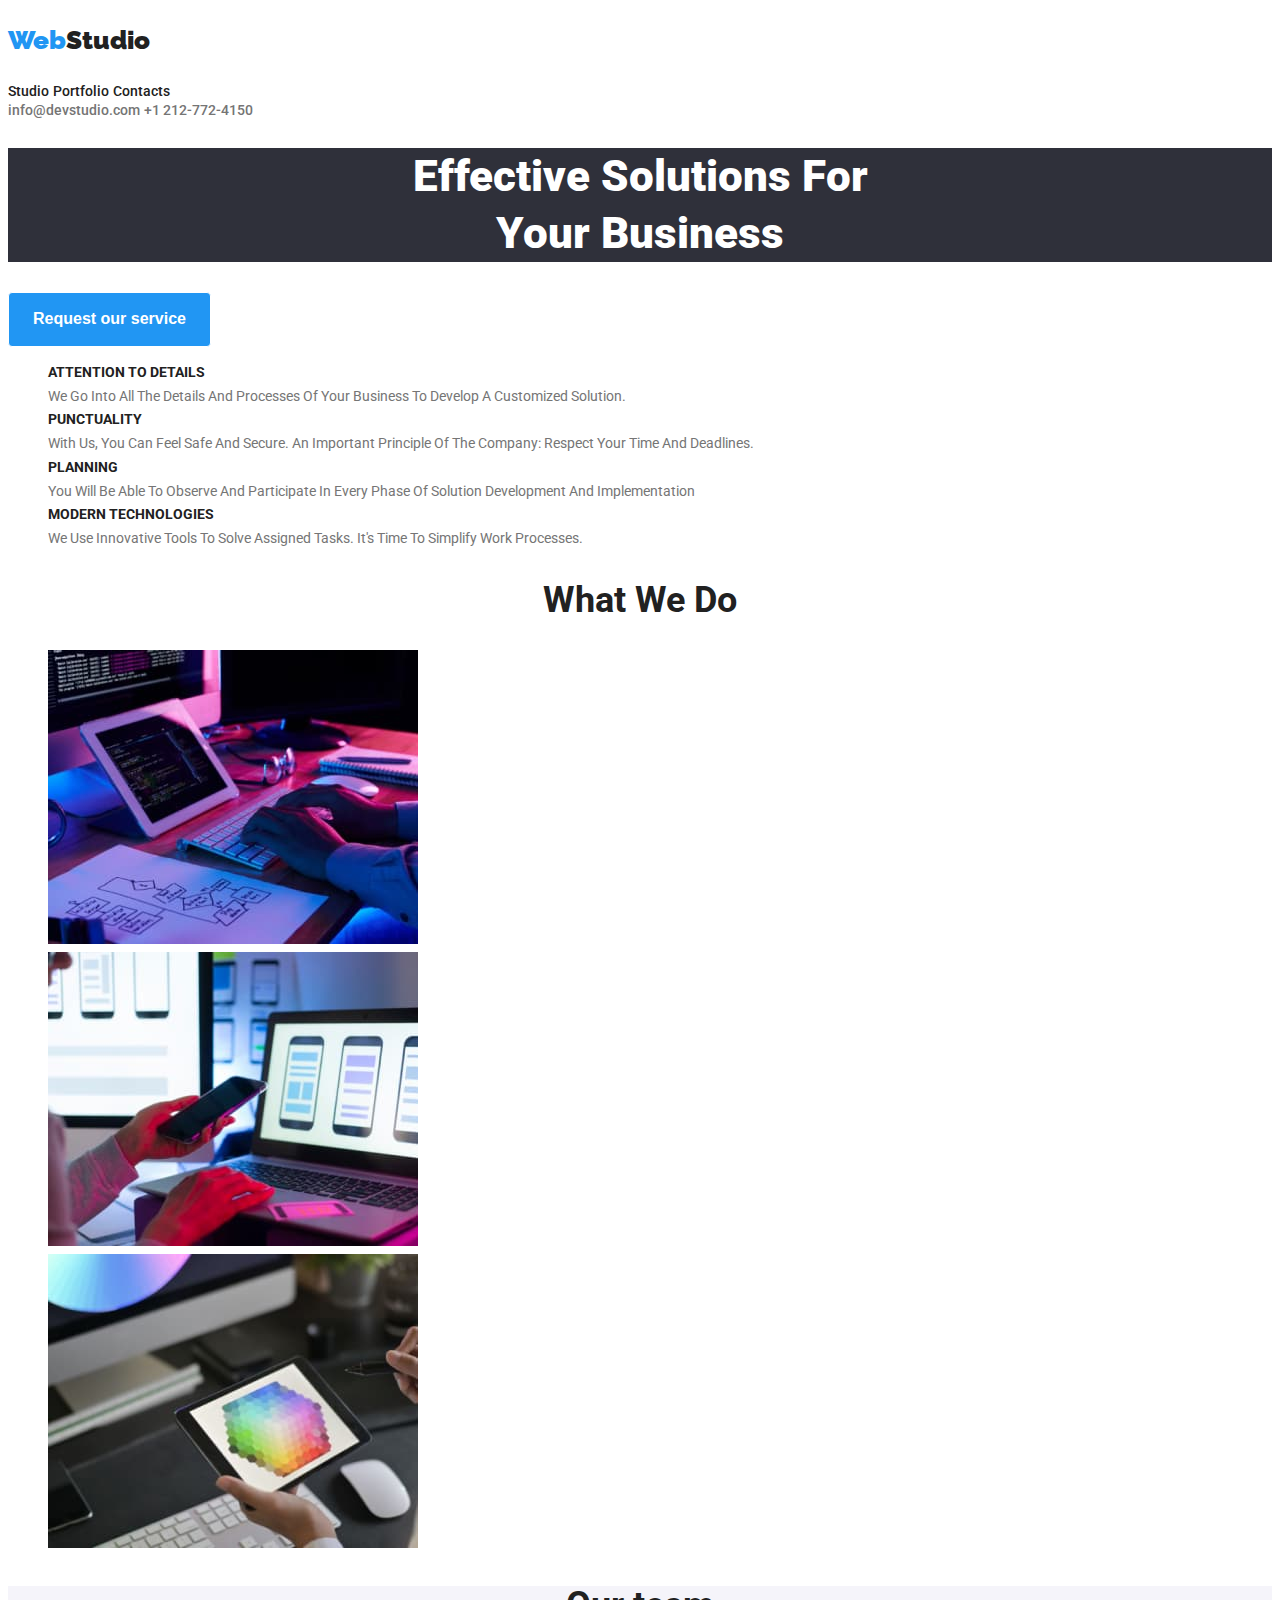
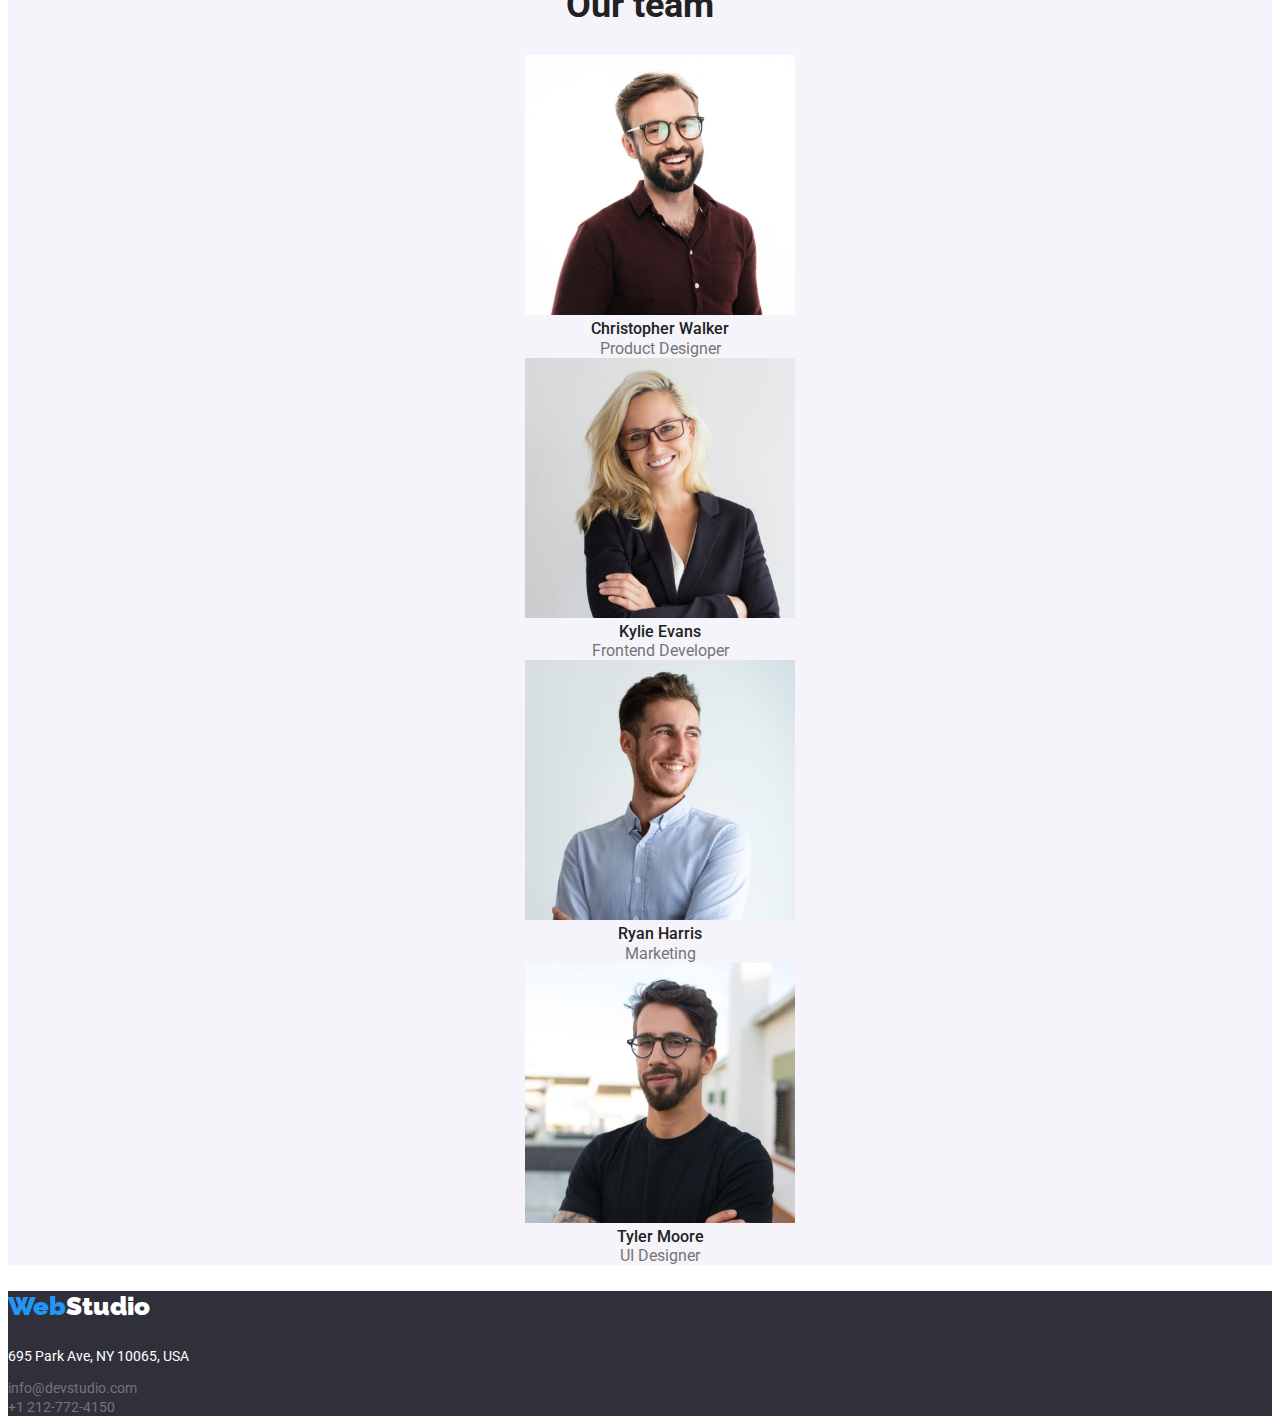
==== index.html @ b8fe7f37 "Initial commit" ====
<!DOCTYPE html>
<html lang="en">

<head>
      <meta charset="UTF-8">
      <meta name="viewport" content="width=device-width, initial-scale=1.0">
      <title>Web Studio Homework Project</title>
      <link rel="preconnect" href="https://fonts.gstatic.com" crossorigin>
      <link href="https://fonts.googleapis.com/css2?family=Raleway:ital,wght@0,100..900;1,100..900&family=Roboto:ital,wght@0,100;0,300;0,400;0,500;0,700;0,900;1,100;1,300;1,400;1,500;1,700;1,900&display=swap"
            rel="stylesheet">
      <link rel="stylesheet" href="./css/styles.css">
</head>

<body>
      <!--Header section-->
      <header>
            <p class="header__logo"><a href="#"><b><span>Web</span>Studio</b></a>
            </p>
            <nav class="header__navigation">
                  <a href="index.html">Studio</a>
                  <a href="portfolio.html">Portfolio</a>
                  <a href="#">Contacts</a>
            </nav>
            <div class="header__info">
                  <a href="emailto:info@devstudio.com">info@devstudio.com</a>
                  <a href="tel:+12127724150">+1 212-772-4150</a>
            </div>
            <h1 class="header__title">Effective solutions for <br>
                  your business</h1>
            <button class="header__request" type="button">Request our service</button>
      </header>

      <!--Main section-->
      <main>
            <!--What we do section-->
            <section class="main-wwd">
                  <ul>
                        <li><strong>ATTENTION TO DETAILS</strong><br>
                              We go into all the details and processes of your business to develop a customized
                              solution.
                        </li>

                        <li><strong>PUNCTUALITY</strong><br>
                              With us, you can feel safe and secure. An important principle of the company: respect your
                              time and deadlines.
                        </li>
                        <li><strong>PLANNING</strong><br>
                              You will be able to observe and participate in every phase of solution development and
                              implementation
                        </li>
                        <li><strong>MODERN TECHNOLOGIES</strong><br>
                              We use innovative tools to solve assigned tasks. It's time to simplify work processes.
                        </li>
                  </ul>
                  <h2 class="main-wwd__title">What we do</h2>
                  <ul>
                        <li><img src="./images/img-1.jpg" alt="typing on keyboard" width="370"></li>
                        <li><img src="./images/img-2.jpg" alt="planning phone layout" width="370"></li>
                        <li><img src="./images/img-3.jpg" alt="colour plalette" width="370"></li>
                  </ul>
            </section>

            <!--Our team section-->
            <section class="main-team">
                  <h2 class="main-team__title">Our team</h2>

                  <ul class="main-team__list">
                        <li>
                              <img src="./images/img-Christopher-Walker.jpg" alt="Christopher Walker image"
                                    width="270"><br>
                              <b>Christopher Walker</b><br>
                              Product Designer
                        </li>
                        <li>
                              <img src="./images/img-Kylie-Evans.jpg" alt="Kylie Evans image" width="270"><br>
                              <b>Kylie Evans</b><br>
                              Frontend Developer
                        </li>
                        <li>
                              <img src="./images/img-Ryan-Harris.jpg" alt="Ryan Harris image" width="270"><br>
                              <b>Ryan Harris</b><br>
                              Marketing
                        </li>
                        <li>
                              <img src="./images/img-Tyler-Moore.jpg" alt="Tyler Moore image" width="270"><br>
                              <b>Tyler Moore</b><br>
                              UI Designer
                        </li>
                  </ul>
            </section>
      </main>

      <!--Footer section-->
      <footer class="footer">
            <p class="footer__logo"><a href="#"><b><span>Web</span>Studio</b></a>
            </p>
            <address class="footer__contact">
                  <p class="footer__contact-address">695 Park Ave, NY 10065, USA</p>
            </address>
            <div class="footer__contact-details">
                  <a href="emailto:info@devstudio.com">info@devstudio.com</a><br>
                  <a href="tel:+12127724150">+1 212-772-4150</a>
            </div>

      </footer>
</body>

</html>
---- css/styles.css ----
:root {
  --blue: #2196f3;
  --white: #ffffff;
  --black: #212121;
  --gray: #2f303a;
  --light-gray: #757575;
  --primary-font: 'Roboto', sans-serif;
  --logo-font: 'Raleway', sans-serif;
}

/* Body section*/

body {
  font-family: 'Roboto', sans-serif;
  color: black;
}

/* Header section style */

.header__logo {
  font-family: var(--logo-font);
  font-weight: 700;
  font-size: 26px;
  line-height: 1.1;
  color: var(--black);
  text-decoration: none;
}

.header__logo a {
  text-decoration: none;
}

.header__logo span {
  color: var(--blue);
}

.header__logo b {
  color: var(--black);
}

.header__navigation a {
  font-size: 14px;
  font-weight: 500;
  line-height: 1.1;
  text-decoration: none;
  color: var(--black);
}

.header__navigation a:hover {
  font-size: 14px;
  font-weight: 500;
  line-height: 1.1;
  text-decoration: none;
  color: var(--blue);
}

.header__info a {
  font-size: 14px;
  font-weight: 500;
  line-height: 1.1;
  text-decoration: none;
  color: var(--light-gray);
}

.header__info a:hover {
  font-size: 15px;
  font-weight: 500;
  line-height: 0.9;
  text-decoration: none;
  color: var(--blue);
}

.header__title {
  font-size: 44px;
  font-weight: 900;
  line-height: 1.3;
  text-align: center;
  text-transform: capitalize;
  color: var(--white);
  background-color: var(--gray);
}

.header__request {
  font-size: 16px;
  font-weight: 700;
  line-height: 1.8;
  text-align: center;
  color: var(--white);
  background-color: var(--blue);
  text-decoration: none;
  border-radius: 4px;
  cursor: pointer;
  padding: 12px 24px;
  border: 1px solid;
}

/* What we do (wwd) section style*/

.main-wwd ul {
  list-style: none;
}

.main-wwd strong {
  text-transform: capitalize;
  font-size: 14px;
  font-weight: 700;
  line-height: 1.1;
  color: var(--black);
}

.main-wwd {
  text-transform: capitalize;
  font-size: 14px;
  font-weight: 400;
  line-height: 1.7;
  color: var(--light-gray);
}

.main-wwd__title {
  font-size: 36px;
  font-weight: 700;
  line-height: 1.1;
  color: var(--black);
  text-align: center;
}

/* Our team section style */

.main-team {
  background-color: #f5f4fa;
}

.main-team__title {
  font-size: 36px;
  font-weight: 700;
  line-height: 1.1;
  color: var(--black);
  text-align: center;
}

.main-team__list {
  font-size: 16px;
  font-weight: 400;
  line-height: 1.2;
  color: var(--light-gray);
  text-align: center;
  list-style: none;
}

.main-team__list b {
  font-size: 16px;
  font-weight: 500;
  line-height: 1.2;
  color: var(--black);
  text-align: center;
}

/* Footer section style*/

.footer {
  background-color: var(--gray);
}

.footer__logo {
  color: var(--white);
  font-family: var(--logo-font);
  font-weight: 700;
  font-size: 26px;
  line-height: 1.2;
  text-decoration: none;
}

.footer__logo a {
  text-decoration: none;
}

.footer__logo span {
  color: var(--blue);
}

.footer__logo b {
  color: var(--white);
}

.footer__contact {
  color: var(--white);
  font-style: normal;
}

.footer__contact-address {
  font-size: 14px;
  font-weight: 400;
  line-height: 1.1;
}

.footer__contact-address {
  font-size: 14px;
  font-weight: 400;
  line-height: 1.1;
}

.footer__contact-details a {
  font-size: 14px;
  font-weight: 400;
  line-height: 1.1;
  text-decoration: none;
  color: var(--light-gray);
}

.footer__contact-details a:hover {
  font-size: 14px;
  font-weight: 400;
  line-height: 1.1;
  text-decoration: none;
  color: var(--blue);
}

/* Filters section style */

.filters-section {
  text-align: center;
}

.filters-section button {
  font-size: 16px;
  font-weight: 500;
  line-height: 1.6;
  text-align: center;
  background-color: #f5f4fa;
  border-radius: 4px;
  cursor: pointer;
  border: none;
}

.filters-section button:hover {
  background-color: var(--blue);
  color: var(--white);
}

.filters-section button:focus {
  background-color: var(--blue);
  color: var(--white);
}

/* Portfolio section style */

.portfolio-section ul {
  list-style: none;
  text-decoration: none;
}

.portfolio-section li {
  font-size: 16px;
  font-weight: 400;
  line-height: 1.8;
  text-align: left;
  color: var(--light-gray);
  text-decoration: none;
}

.portfolio-section b {
  font-size: 18px;
  font-weight: 700;
  line-height: 2;
  text-align: left;
  color: var(--black);
  text-decoration: none;
}
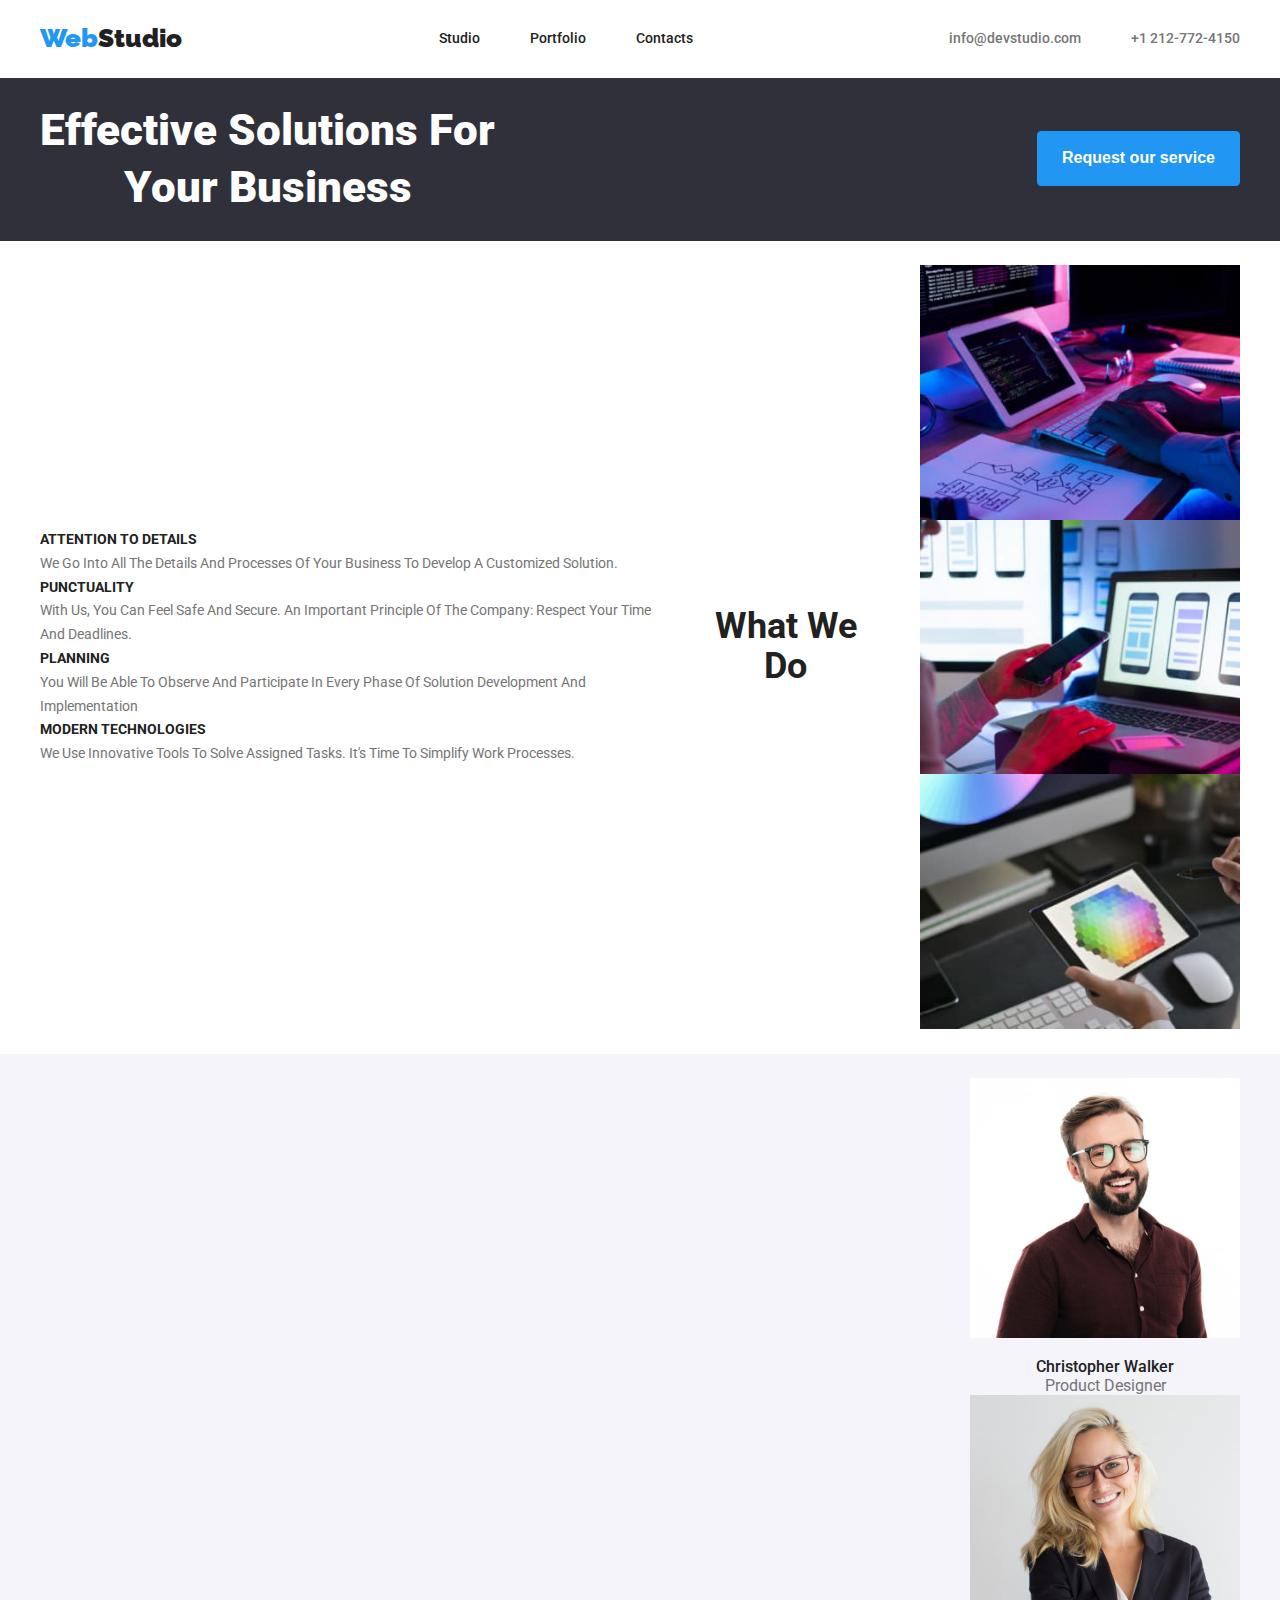
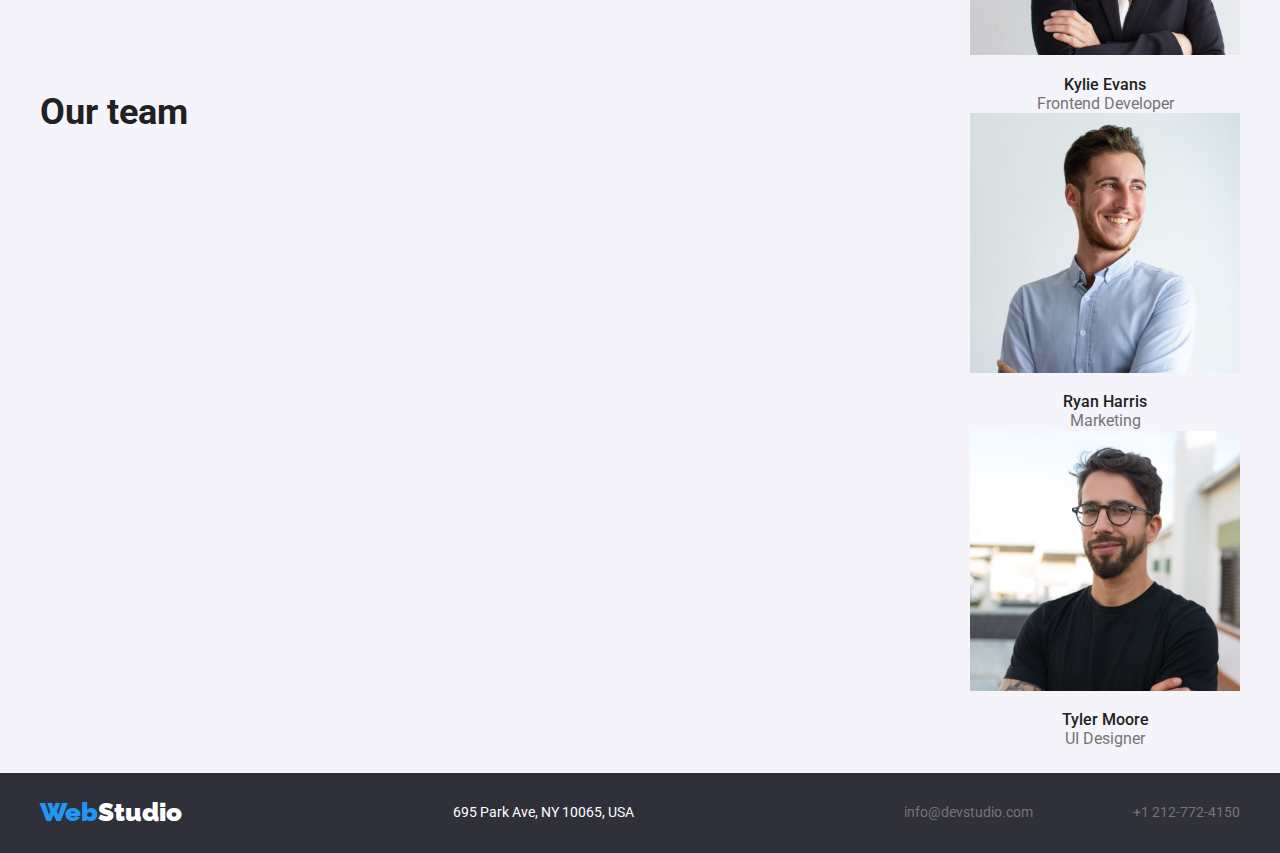
==== commit 33758008: "homework v1" ====
--- a/index.html
+++ b/index.html
@@ -5,6 +5,8 @@
       <meta charset="UTF-8">
       <meta name="viewport" content="width=device-width, initial-scale=1.0">
       <title>Web Studio Homework Project</title>
+
+      <link rel="stylesheet" href="node_modules/modern-normalize/modern-normalize.css" />
       <link rel="preconnect" href="https://fonts.gstatic.com" crossorigin>
       <link href="https://fonts.googleapis.com/css2?family=Raleway:ital,wght@0,100..900;1,100..900&family=Roboto:ital,wght@0,100;0,300;0,400;0,500;0,700;0,900;1,100;1,300;1,400;1,500;1,700;1,900&display=swap"
             rel="stylesheet">
@@ -13,96 +15,126 @@
 
 <body>
       <!--Header section-->
-      <header>
-            <p class="header__logo"><a href="#"><b><span>Web</span>Studio</b></a>
-            </p>
-            <nav class="header__navigation">
-                  <a href="index.html">Studio</a>
-                  <a href="portfolio.html">Portfolio</a>
-                  <a href="#">Contacts</a>
-            </nav>
-            <div class="header__info">
-                  <a href="emailto:info@devstudio.com">info@devstudio.com</a>
-                  <a href="tel:+12127724150">+1 212-772-4150</a>
-            </div>
-            <h1 class="header__title">Effective solutions for <br>
-                  your business</h1>
-            <button class="header__request" type="button">Request our service</button>
-      </header>
+      <header class="header">
+            <div class="container">
+                  <p class="header__logo"><a href="#"><b><span>Web</span>Studio</b></a>
+                  </p>
+                  <nav class="header__navigation">
+                        <div>
+                              <a href="index.html">Studio</a>
+                              <a href="portfolio.html">Portfolio</a>
+                              <a href="#">Contacts</a>
+                        </div>
+                  </nav>
+                  <div class="header__info">
+                        <a href="emailto:info@devstudio.com">info@devstudio.com</a>
+                        <a href="tel:+12127724150">+1 212-772-4150</a>
+                  </div>
 
-      <!--Main section-->
-      <main>
-            <!--What we do section-->
-            <section class="main-wwd">
-                  <ul>
-                        <li><strong>ATTENTION TO DETAILS</strong><br>
-                              We go into all the details and processes of your business to develop a customized
-                              solution.
-                        </li>
-
-                        <li><strong>PUNCTUALITY</strong><br>
-                              With us, you can feel safe and secure. An important principle of the company: respect your
-                              time and deadlines.
-                        </li>
-                        <li><strong>PLANNING</strong><br>
-                              You will be able to observe and participate in every phase of solution development and
-                              implementation
-                        </li>
-                        <li><strong>MODERN TECHNOLOGIES</strong><br>
-                              We use innovative tools to solve assigned tasks. It's time to simplify work processes.
-                        </li>
-                  </ul>
-                  <h2 class="main-wwd__title">What we do</h2>
-                  <ul>
-                        <li><img src="./images/img-1.jpg" alt="typing on keyboard" width="370"></li>
-                        <li><img src="./images/img-2.jpg" alt="planning phone layout" width="370"></li>
-                        <li><img src="./images/img-3.jpg" alt="colour plalette" width="370"></li>
-                  </ul>
-            </section>
-
-            <!--Our team section-->
-            <section class="main-team">
-                  <h2 class="main-team__title">Our team</h2>
-
-                  <ul class="main-team__list">
-                        <li>
-                              <img src="./images/img-Christopher-Walker.jpg" alt="Christopher Walker image"
-                                    width="270"><br>
-                              <b>Christopher Walker</b><br>
-                              Product Designer
-                        </li>
-                        <li>
-                              <img src="./images/img-Kylie-Evans.jpg" alt="Kylie Evans image" width="270"><br>
-                              <b>Kylie Evans</b><br>
-                              Frontend Developer
-                        </li>
-                        <li>
-                              <img src="./images/img-Ryan-Harris.jpg" alt="Ryan Harris image" width="270"><br>
-                              <b>Ryan Harris</b><br>
-                              Marketing
-                        </li>
-                        <li>
-                              <img src="./images/img-Tyler-Moore.jpg" alt="Tyler Moore image" width="270"><br>
-                              <b>Tyler Moore</b><br>
-                              UI Designer
-                        </li>
-                  </ul>
-            </section>
-      </main>
-
-      <!--Footer section-->
-      <footer class="footer">
-            <p class="footer__logo"><a href="#"><b><span>Web</span>Studio</b></a>
-            </p>
-            <address class="footer__contact">
-                  <p class="footer__contact-address">695 Park Ave, NY 10065, USA</p>
-            </address>
-            <div class="footer__contact-details">
-                  <a href="emailto:info@devstudio.com">info@devstudio.com</a><br>
-                  <a href="tel:+12127724150">+1 212-772-4150</a>
             </div>
 
-      </footer>
+            <!--Main section-->
+            <main>
+                  <!-- Hero section-->
+                  <section class="hero-section">
+                        <div class="container">
+                              <h1 class="header__title">Effective solutions for <br>
+                                    your business</h1>
+                              <button class="header__request" type="button">Request our service</button>
+                        </div>
+                  </section>
+                  <!--What we do section-->
+                  <section class="main-wwd">
+                        <div class="container">
+                              <ul>
+                                    <li><strong>ATTENTION TO DETAILS</strong><br>
+                                          We go into all the details and processes of your business to
+                                          develop a customized
+                                          solution.
+                                    </li>
+
+                                    <li><strong>PUNCTUALITY</strong><br>
+                                          With us, you can feel safe and secure. An important principle of
+                                          the company:
+                                          respect your
+                                          time and deadlines.
+                                    </li>
+                                    <li><strong>PLANNING</strong><br>
+                                          You will be able to observe and participate in every phase of
+                                          solution development
+                                          and
+                                          implementation
+                                    </li>
+                                    <li><strong>MODERN TECHNOLOGIES</strong><br>
+                                          We use innovative tools to solve assigned tasks. It's time to
+                                          simplify work
+                                          processes.
+                                    </li>
+                              </ul>
+                              <h2 class="main-wwd__title">What we do</h2>
+                              <section class="main-wwd__images">
+                                    <ul>
+
+                                          <li><img src="./images/img-1.jpg" alt="typing on keyboard" width="370">
+                                          </li>
+                                          <li><img src="./images/img-2.jpg" alt="planning phone layout" width="370">
+                                          </li>
+                                          <li><img src="./images/img-3.jpg" alt="colour plalette" width="370">
+                                          </li>
+                                    </ul>
+                              </section>
+                        </div>
+                  </section>
+
+                  <!--Our team section-->
+                  <section class="main-team">
+                        <div class="container">
+                              <h2 class="main-team__title">Our team</h2>
+
+                              <ul class="main-team__list">
+                                    <li>
+                                          <img src="./images/img-Christopher-Walker.jpg" alt="Christopher Walker image"
+                                                width="270"><br>
+                                          <b>Christopher Walker</b><br>
+                                          Product Designer
+                                    </li>
+                                    <li>
+                                          <img src="./images/img-Kylie-Evans.jpg" alt="Kylie Evans image"
+                                                width="270"><br>
+                                          <b>Kylie Evans</b><br>
+                                          Frontend Developer
+                                    </li>
+                                    <li>
+                                          <img src="./images/img-Ryan-Harris.jpg" alt="Ryan Harris image"
+                                                width="270"><br>
+                                          <b>Ryan Harris</b><br>
+                                          Marketing
+                                    </li>
+                                    <li>
+                                          <img src="./images/img-Tyler-Moore.jpg" alt="Tyler Moore image"
+                                                width="270"><br>
+                                          <b>Tyler Moore</b><br>
+                                          UI Designer
+                                    </li>
+                              </ul>
+                        </div>
+                  </section>
+            </main>
+
+            <!--Footer section-->
+            <footer class="footer">
+                  <div class="container">
+                        <p class="footer__logo"><a href="#"><b><span>Web</span>Studio</b></a>
+                        </p>
+                        <address class="footer__contact">
+                              <p class="footer__contact-address">695 Park Ave, NY 10065, USA</p>
+                        </address>
+                        <div class="footer__contact-details">
+                              <a href="emailto:info@devstudio.com">info@devstudio.com</a><br>
+                              <a href="tel:+12127724150">+1 212-772-4150</a>
+                        </div>
+                  </div>
+            </footer>
 </body>
 
 </html>--- a/css/styles.css
+++ b/css/styles.css
@@ -8,6 +8,25 @@
   --logo-font: 'Raleway', sans-serif;
 }
 
+* {
+  margin: 0;
+  padding: 0;
+}
+
+img {
+  display: block;
+  max-width: 100%;
+  height: auto;
+}
+
+html {
+  box-sizing: border-box;
+}
+
+ul {
+  list-style: none;
+}
+
 /* Body section*/
 
 body {
@@ -17,6 +36,19 @@
 
 /* Header section style */
 
+.header .container {
+  display: flex;
+  justify-content: space-between;
+  padding-top: 24px;
+  padding-bottom: 25px;
+}
+
+.header div {
+  display: flex;
+  gap: 50px;
+  align-items: center;
+}
+
 .header__logo {
   font-family: var(--logo-font);
   font-weight: 700;
@@ -70,6 +102,15 @@
   color: var(--blue);
 }
 
+/* Hero section */
+
+.hero-section {
+  background-color: var(--gray);
+}
+.hero-section .container {
+  display: flex;
+  align-items: center;
+}
 .header__title {
   font-size: 44px;
   font-weight: 900;
@@ -77,7 +118,6 @@
   text-align: center;
   text-transform: capitalize;
   color: var(--white);
-  background-color: var(--gray);
 }
 
 .header__request {
@@ -92,9 +132,15 @@
   cursor: pointer;
   padding: 12px 24px;
   border: 1px solid;
+  border-color: var(--blue);
 }
 
 /* What we do (wwd) section style*/
+
+.main-wwd {
+  display: flex;
+  align-items: center;
+}
 
 .main-wwd ul {
   list-style: none;
@@ -266,3 +312,9 @@
   color: var(--black);
   text-decoration: none;
 }
+
+.container {
+  width: 1200px;
+  margin-left: auto;
+  margin-right: auto;
+}
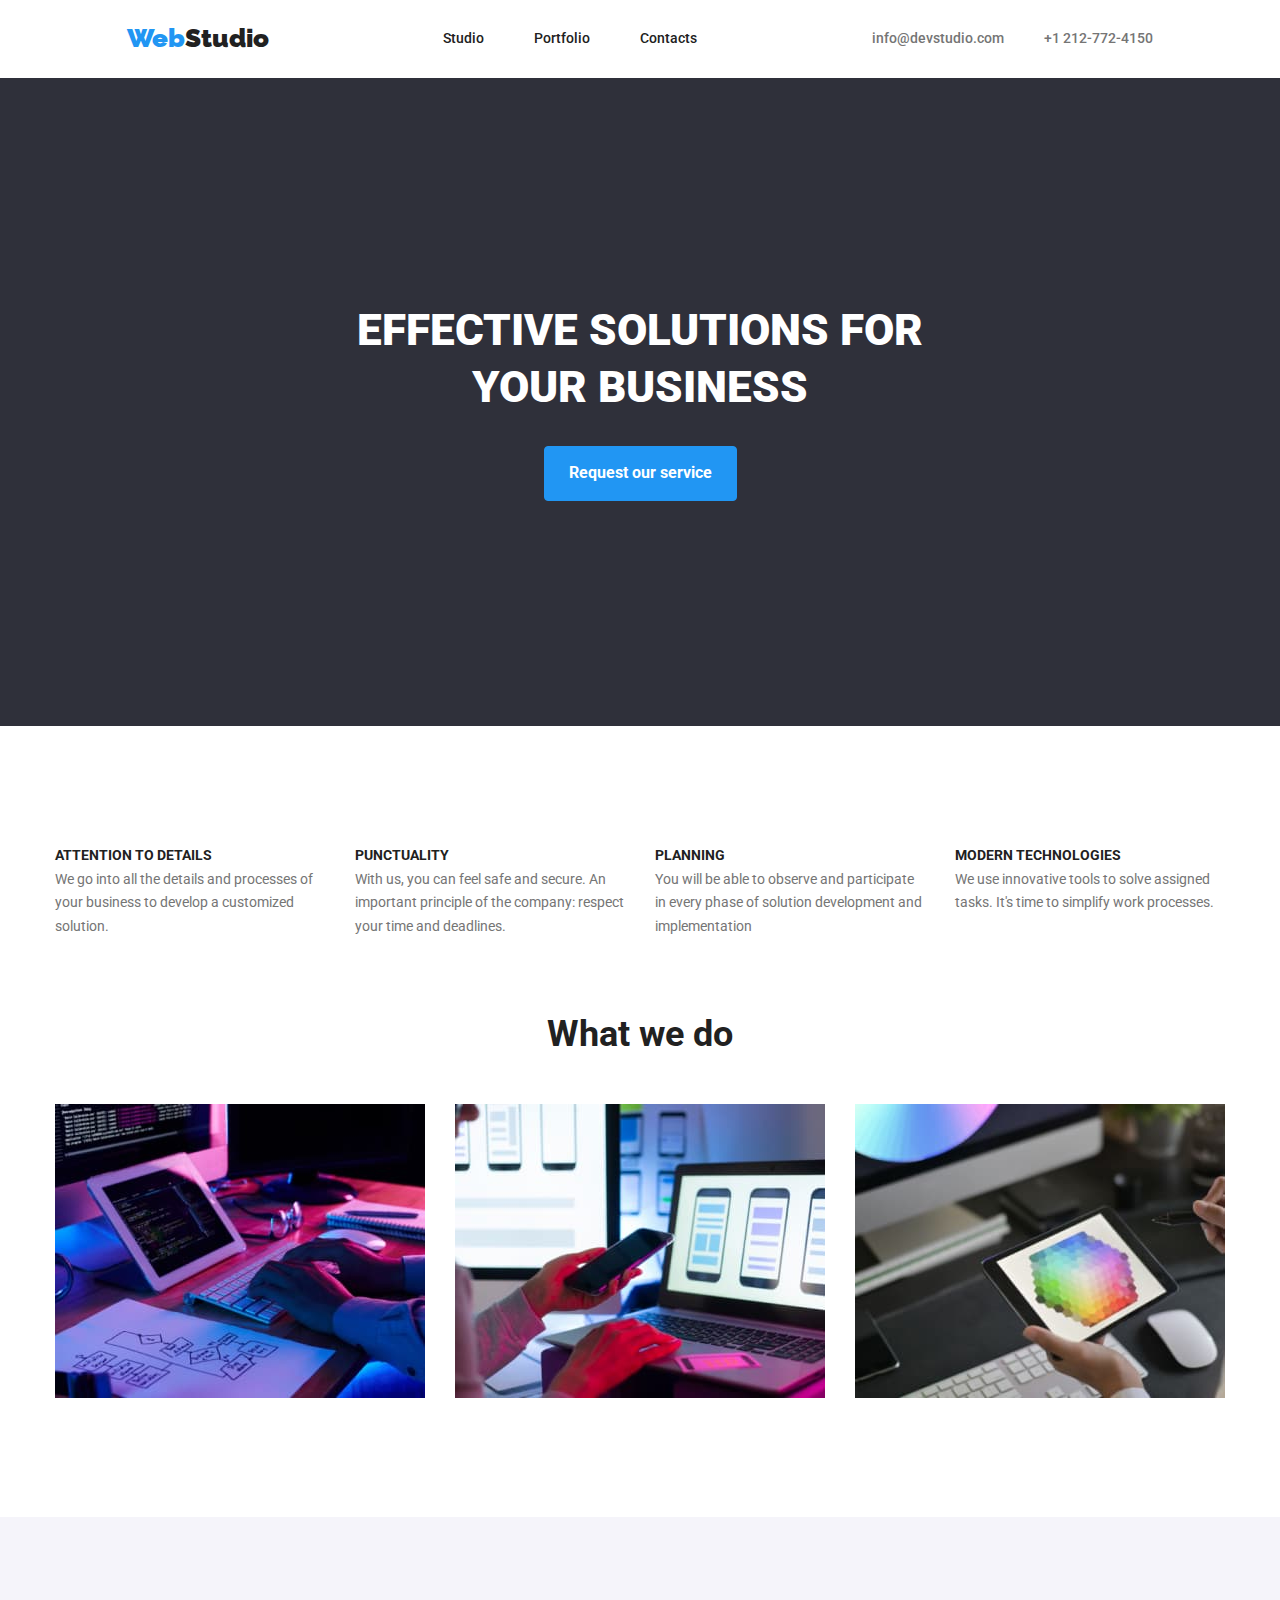
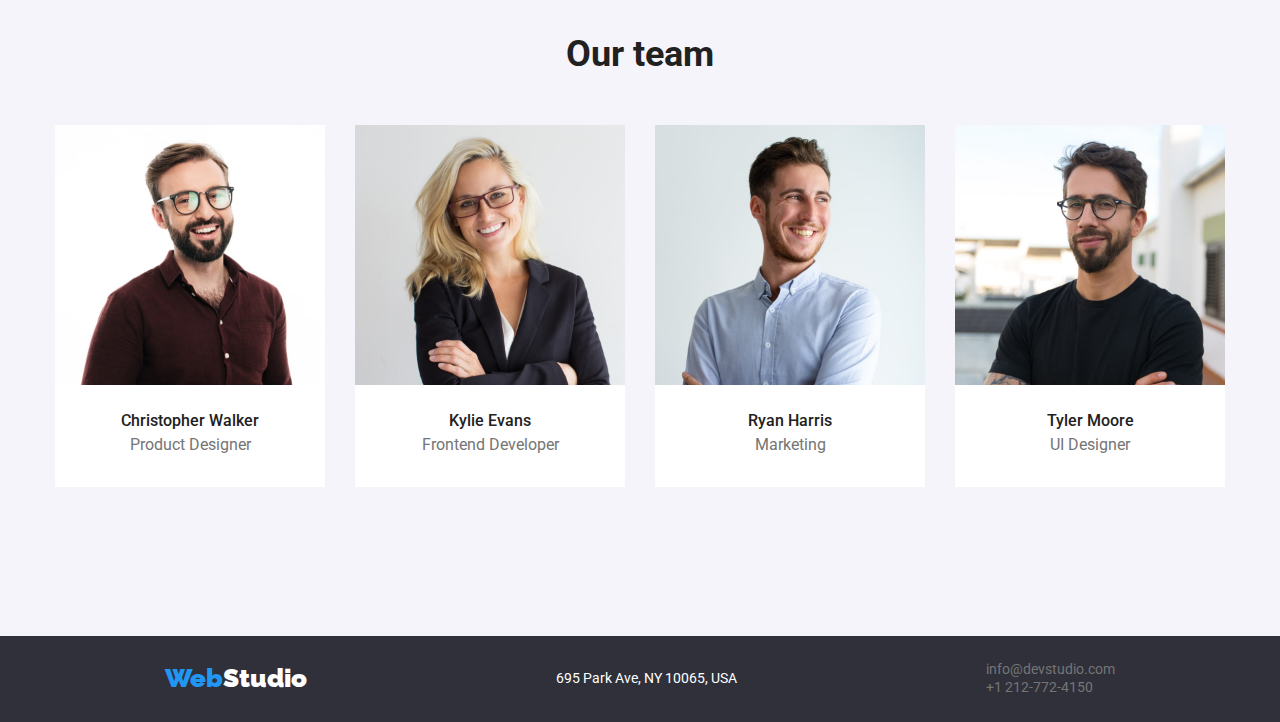
==== commit 9ad84368: "HW updated" ====
--- a/index.html
+++ b/index.html
@@ -6,7 +6,8 @@
       <meta name="viewport" content="width=device-width, initial-scale=1.0">
       <title>Web Studio Homework Project</title>
 
-      <link rel="stylesheet" href="node_modules/modern-normalize/modern-normalize.css" />
+      <link rel="stylesheet"
+            href="https://cdnjs.cloudflare.com/ajax/libs/modern-normalize/2.0.0/modern-normalize.css" />
       <link rel="preconnect" href="https://fonts.gstatic.com" crossorigin>
       <link href="https://fonts.googleapis.com/css2?family=Raleway:ital,wght@0,100..900;1,100..900&family=Roboto:ital,wght@0,100;0,300;0,400;0,500;0,700;0,900;1,100;1,300;1,400;1,500;1,700;1,900&display=swap"
             rel="stylesheet">
@@ -20,7 +21,7 @@
                   <p class="header__logo"><a href="#"><b><span>Web</span>Studio</b></a>
                   </p>
                   <nav class="header__navigation">
-                        <div>
+                        <div class="header__navigation-bar">
                               <a href="index.html">Studio</a>
                               <a href="portfolio.html">Portfolio</a>
                               <a href="#">Contacts</a>
@@ -46,43 +47,43 @@
                   <!--What we do section-->
                   <section class="main-wwd">
                         <div class="container">
-                              <ul>
-                                    <li><strong>ATTENTION TO DETAILS</strong><br>
+                              <div class="main-wwd__skills">
+
+                                    <p class="main-wwd__skill"><strong>ATTENTION TO DETAILS</strong><br>
                                           We go into all the details and processes of your business to
                                           develop a customized
                                           solution.
-                                    </li>
+                                    </p>
 
-                                    <li><strong>PUNCTUALITY</strong><br>
+                                    <p class="main-wwd__skill"><strong>PUNCTUALITY</strong><br>
                                           With us, you can feel safe and secure. An important principle of
                                           the company:
                                           respect your
                                           time and deadlines.
-                                    </li>
-                                    <li><strong>PLANNING</strong><br>
+                                    </p>
+                                    <p class="main-wwd__skill"><strong>PLANNING</strong><br>
                                           You will be able to observe and participate in every phase of
                                           solution development
                                           and
                                           implementation
-                                    </li>
-                                    <li><strong>MODERN TECHNOLOGIES</strong><br>
+                                    </p>
+                                    <p class="main-wwd__skill"><strong>MODERN TECHNOLOGIES</strong><br>
                                           We use innovative tools to solve assigned tasks. It's time to
                                           simplify work
                                           processes.
-                                    </li>
-                              </ul>
+                                    </p>
+
+                              </div>
                               <h2 class="main-wwd__title">What we do</h2>
-                              <section class="main-wwd__images">
-                                    <ul>
+                              <div class="main-wwd__images">
 
-                                          <li><img src="./images/img-1.jpg" alt="typing on keyboard" width="370">
-                                          </li>
-                                          <li><img src="./images/img-2.jpg" alt="planning phone layout" width="370">
-                                          </li>
-                                          <li><img src="./images/img-3.jpg" alt="colour plalette" width="370">
-                                          </li>
-                                    </ul>
-                              </section>
+                                    <img src="./images/img-1.jpg" alt="typing on keyboard" width="370">
+
+                                    <img src="./images/img-2.jpg" alt="planning phone layout" width="370">
+
+                                    <img src="./images/img-3.jpg" alt="colour plalette" width="370">
+
+                              </div>
                         </div>
                   </section>
 
@@ -91,32 +92,32 @@
                         <div class="container">
                               <h2 class="main-team__title">Our team</h2>
 
-                              <ul class="main-team__list">
-                                    <li>
-                                          <img src="./images/img-Christopher-Walker.jpg" alt="Christopher Walker image"
-                                                width="270"><br>
-                                          <b>Christopher Walker</b><br>
+                              <div class="main-team__list">
+                                    <p>
+                                          <img class="main-team__img" src="./images/img-Christopher-Walker.jpg"
+                                                alt="Christopher Walker image" width="270"><br>
+                                          <b class="main-team__names">Christopher Walker</b><br>
                                           Product Designer
-                                    </li>
-                                    <li>
-                                          <img src="./images/img-Kylie-Evans.jpg" alt="Kylie Evans image"
-                                                width="270"><br>
-                                          <b>Kylie Evans</b><br>
+                                    </p>
+                                    <p>
+                                          <img class="main-team__img" src="./images/img-Kylie-Evans.jpg"
+                                                alt="Kylie Evans image" width="270"><br>
+                                          <b class="main-team__names">Kylie Evans</b><br>
                                           Frontend Developer
-                                    </li>
-                                    <li>
-                                          <img src="./images/img-Ryan-Harris.jpg" alt="Ryan Harris image"
-                                                width="270"><br>
-                                          <b>Ryan Harris</b><br>
+                                    </p>
+                                    <p>
+                                          <img class="main-team__img" src="./images/img-Ryan-Harris.jpg"
+                                                alt="Ryan Harris image" width="270"><br>
+                                          <b class="main-team__names">Ryan Harris</b><br>
                                           Marketing
-                                    </li>
-                                    <li>
-                                          <img src="./images/img-Tyler-Moore.jpg" alt="Tyler Moore image"
-                                                width="270"><br>
-                                          <b>Tyler Moore</b><br>
+                                    </p>
+                                    <p>
+                                          <img class="main-team__img" src="./images/img-Tyler-Moore.jpg"
+                                                alt="Tyler Moore image" width="270"><br>
+                                          <b class="main-team__names">Tyler Moore</b><br>
                                           UI Designer
-                                    </li>
-                              </ul>
+                                    </p>
+                              </div>
                         </div>
                   </section>
             </main>
--- a/css/styles.css
+++ b/css/styles.css
@@ -38,17 +38,12 @@
 
 .header .container {
   display: flex;
-  justify-content: space-between;
+  justify-content: space-around;
+  align-items: center;
   padding-top: 24px;
   padding-bottom: 25px;
 }
 
-.header div {
-  display: flex;
-  gap: 50px;
-  align-items: center;
-}
-
 .header__logo {
   font-family: var(--logo-font);
   font-weight: 700;
@@ -56,6 +51,7 @@
   line-height: 1.1;
   color: var(--black);
   text-decoration: none;
+  display: flex;
 }
 
 .header__logo a {
@@ -84,6 +80,16 @@
   line-height: 1.1;
   text-decoration: none;
   color: var(--blue);
+}
+
+.header__navigation-bar {
+  display: flex;
+  gap: 50px;
+}
+
+.header__info {
+  display: flex;
+  gap: 40px;
 }
 
 .header__info a {
@@ -106,18 +112,24 @@
 
 .hero-section {
   background-color: var(--gray);
-}
+  display: flex;
+}
+
 .hero-section .container {
   display: flex;
-  align-items: center;
-}
+  flex-direction: column;
+  align-content: center;
+}
+
 .header__title {
   font-size: 44px;
   font-weight: 900;
   line-height: 1.3;
   text-align: center;
-  text-transform: capitalize;
-  color: var(--white);
+  text-transform: uppercase;
+  color: var(--white);
+  margin-top: 200px;
+  margin-bottom: 30px;
 }
 
 .header__request {
@@ -133,19 +145,31 @@
   padding: 12px 24px;
   border: 1px solid;
   border-color: var(--blue);
+  margin-bottom: 200px;
 }
 
 /* What we do (wwd) section style*/
 
-.main-wwd {
+.main-wwd .container {
   display: flex;
   align-items: center;
-}
-
-.main-wwd ul {
-  list-style: none;
-}
-
+  flex-direction: column;
+}
+
+.main-wwd__skills {
+  height: 101px;
+  display: flex;
+  flex-direction: row;
+  gap: 30px;
+  margin-top: 94px;
+  margin-bottom: 70px;
+}
+
+.main-wwd__skill {
+  width: 270px;
+  text-transform: none;
+  justify-content: space-between;
+}
 .main-wwd strong {
   text-transform: capitalize;
   font-size: 14px;
@@ -155,7 +179,6 @@
 }
 
 .main-wwd {
-  text-transform: capitalize;
   font-size: 14px;
   font-weight: 400;
   line-height: 1.7;
@@ -168,6 +191,15 @@
   line-height: 1.1;
   color: var(--black);
   text-align: center;
+  margin-bottom: 50px;
+}
+
+.main-wwd__images {
+  display: flex;
+  flex-direction: row;
+  justify-content: space-between;
+  gap: 30px;
+  margin-bottom: 94px;
 }
 
 /* Our team section style */
@@ -176,12 +208,19 @@
   background-color: #f5f4fa;
 }
 
+.main-team .container {
+  display: flex;
+  flex-direction: column;
+}
+
 .main-team__title {
   font-size: 36px;
   font-weight: 700;
   line-height: 1.1;
   color: var(--black);
   text-align: center;
+  margin-top: 94px;
+  margin-bottom: 50px;
 }
 
 .main-team__list {
@@ -190,15 +229,25 @@
   line-height: 1.2;
   color: var(--light-gray);
   text-align: center;
-  list-style: none;
-}
-
-.main-team__list b {
+  display: flex;
+  gap: 30px;
+  margin-bottom: 94px;
+}
+
+.main-team__names {
   font-size: 16px;
   font-weight: 500;
   line-height: 1.2;
   color: var(--black);
   text-align: center;
+  padding-top: 59px;
+}
+
+.main-team__list p {
+  background-color: var(--white);
+  margin-bottom: 30px;
+  padding-bottom: 30px;
+  line-height: 1.5;
 }
 
 /* Footer section style*/
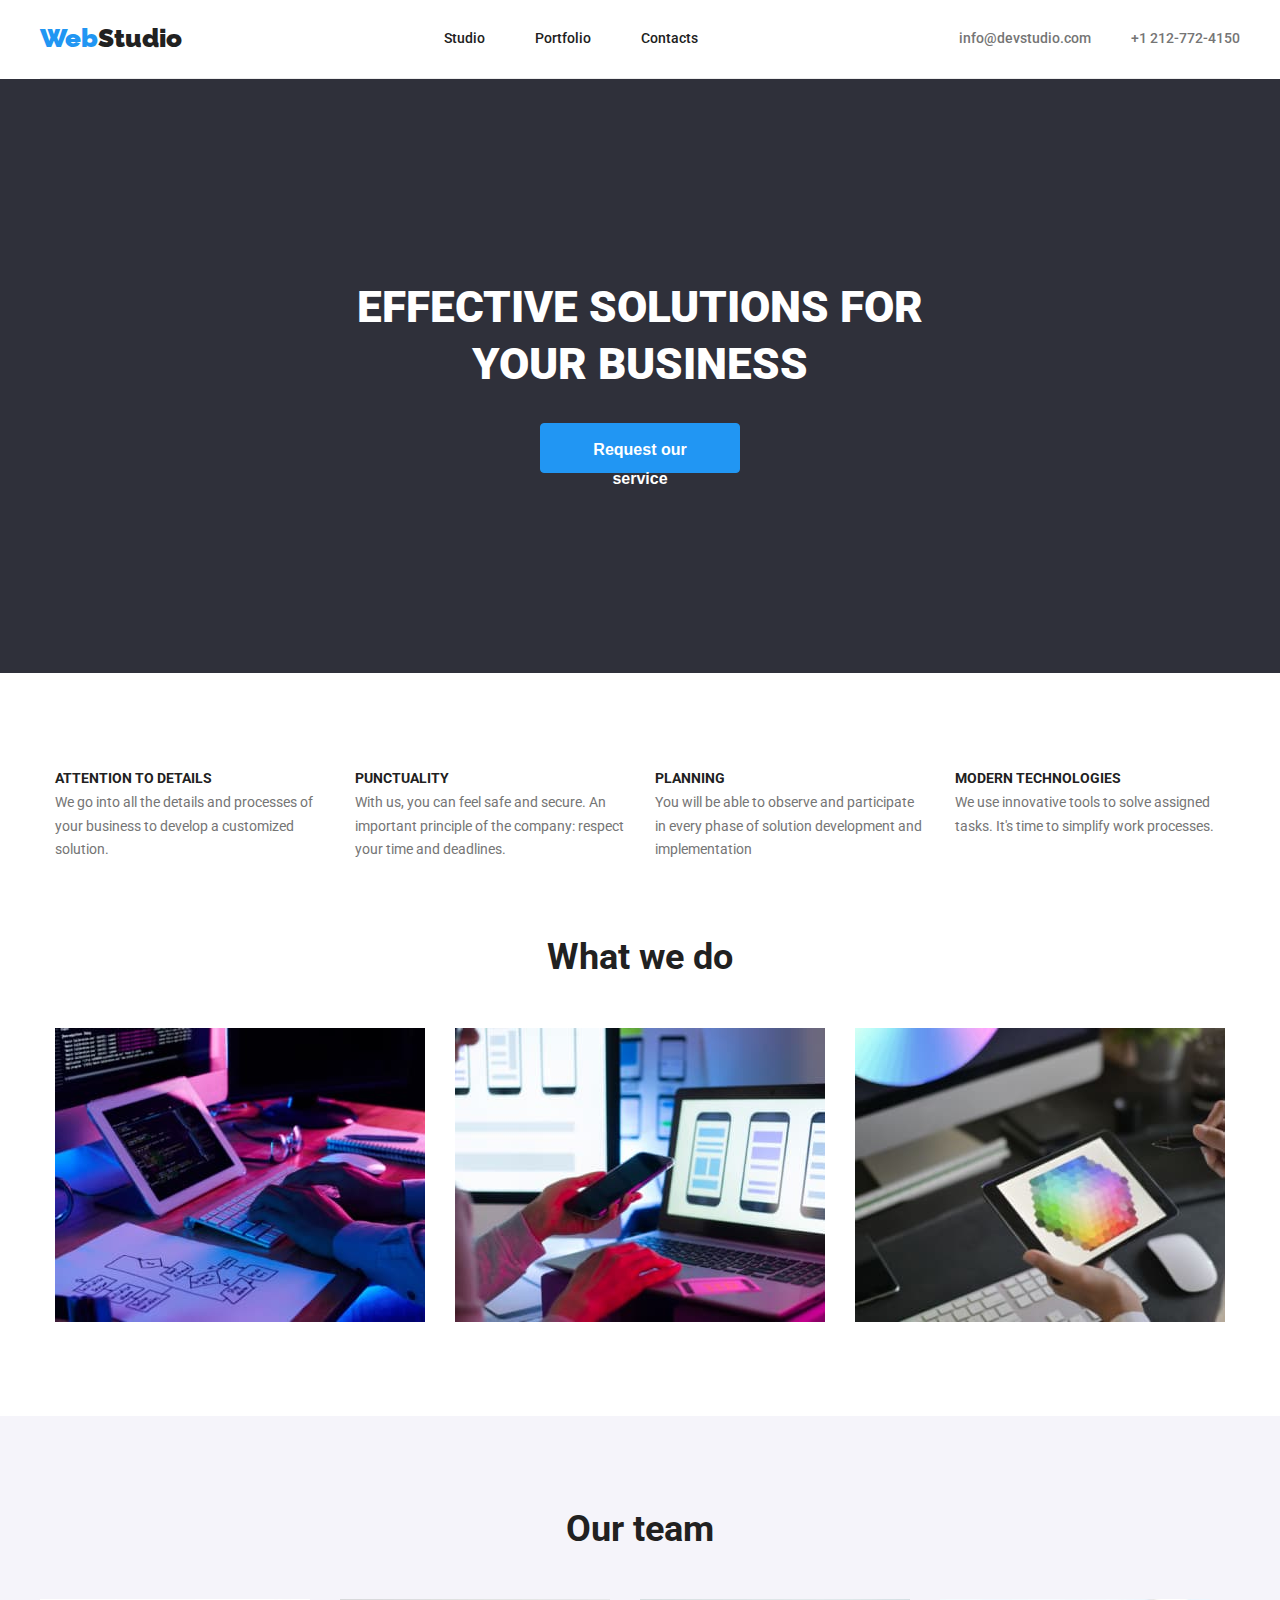
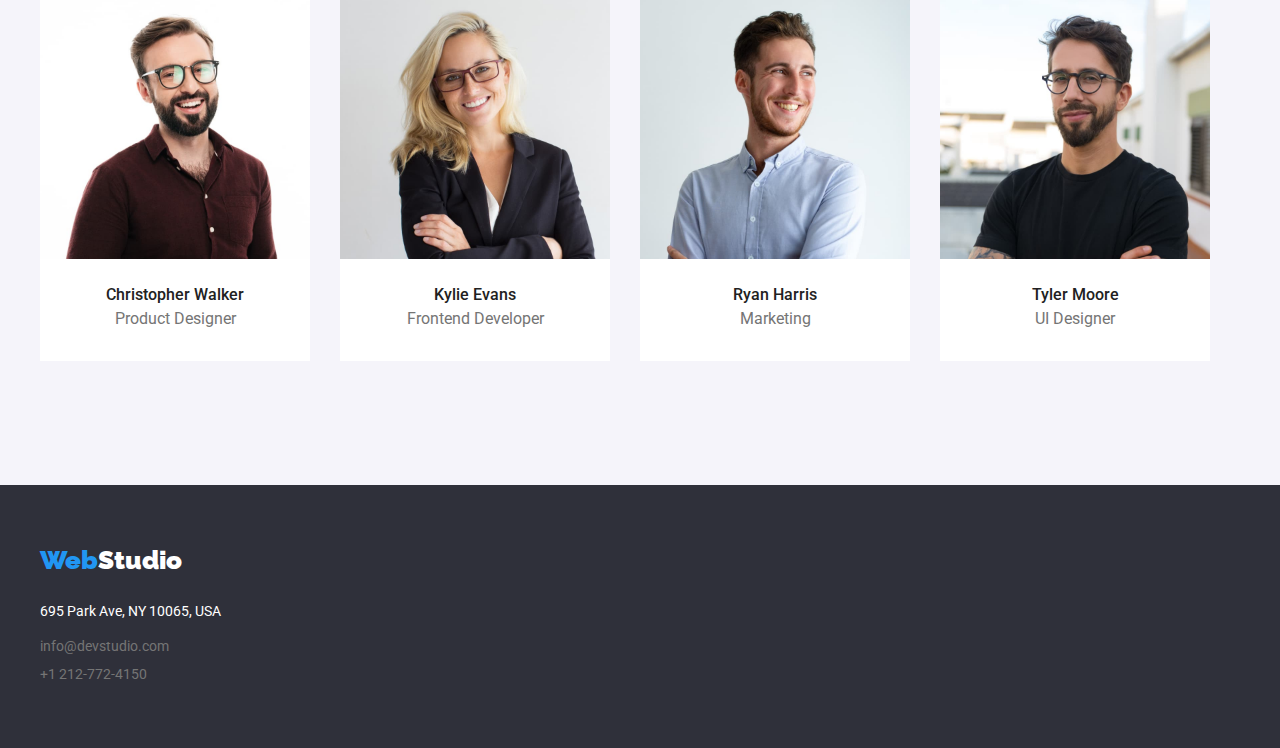
==== commit 6241f5bb: "HM3 -final updates v3" ====
--- a/index.html
+++ b/index.html
@@ -6,8 +6,9 @@
       <meta name="viewport" content="width=device-width, initial-scale=1.0">
       <title>Web Studio Homework Project</title>
 
-      <link rel="stylesheet"
-            href="https://cdnjs.cloudflare.com/ajax/libs/modern-normalize/2.0.0/modern-normalize.css" />
+      <link rel="stylesheet" href="https://cdnjs.cloudflare.com/ajax/libs/modern-normalize/2.0.0/modern-normalize.css"
+            integrity="sha512-gA2Bvu0/hw4oj0Lp8ZHjK+o3S4BE5m8d/wNVy6ktKLhHKPpWLQwv9ixzuWirWOakoJqlBdePq2NhoCaUOQ5npQ=="
+            crossorigin="anonymous" referrerpolicy="no-referrer" />
       <link rel="preconnect" href="https://fonts.gstatic.com" crossorigin>
       <link href="https://fonts.googleapis.com/css2?family=Raleway:ital,wght@0,100..900;1,100..900&family=Roboto:ital,wght@0,100;0,300;0,400;0,500;0,700;0,900;1,100;1,300;1,400;1,500;1,700;1,900&display=swap"
             rel="stylesheet">
@@ -33,109 +34,110 @@
                   </div>
 
             </div>
+      </header>
 
-            <!--Main section-->
-            <main>
-                  <!-- Hero section-->
-                  <section class="hero-section">
-                        <div class="container">
-                              <h1 class="header__title">Effective solutions for <br>
-                                    your business</h1>
-                              <button class="header__request" type="button">Request our service</button>
+      <!--Main section-->
+      <main>
+            <!-- Hero section-->
+            <section class="hero-section">
+                  <div class="container">
+                        <h1 class="header__title">Effective solutions for <br>
+                              your business</h1>
+                        <button class="header__request" type="button">Request our service</button>
+                  </div>
+            </section>
+            <!--What we do section-->
+            <section class="main-wwd">
+                  <div class="container">
+                        <div class="main-wwd__skills">
+
+                              <p class="main-wwd__skill"><strong>ATTENTION TO DETAILS</strong><br>
+                                    We go into all the details and processes of your business to
+                                    develop a customized
+                                    solution.
+                              </p>
+
+                              <p class="main-wwd__skill"><strong>PUNCTUALITY</strong><br>
+                                    With us, you can feel safe and secure. An important principle of
+                                    the company:
+                                    respect your
+                                    time and deadlines.
+                              </p>
+                              <p class="main-wwd__skill"><strong>PLANNING</strong><br>
+                                    You will be able to observe and participate in every phase of
+                                    solution development
+                                    and
+                                    implementation
+                              </p>
+                              <p class="main-wwd__skill"><strong>MODERN TECHNOLOGIES</strong><br>
+                                    We use innovative tools to solve assigned tasks. It's time to
+                                    simplify work
+                                    processes.
+                              </p>
+
                         </div>
-                  </section>
-                  <!--What we do section-->
-                  <section class="main-wwd">
-                        <div class="container">
-                              <div class="main-wwd__skills">
+                        <h2 class="main-wwd__title">What we do</h2>
+                        <div class="main-wwd__images">
 
-                                    <p class="main-wwd__skill"><strong>ATTENTION TO DETAILS</strong><br>
-                                          We go into all the details and processes of your business to
-                                          develop a customized
-                                          solution.
-                                    </p>
+                              <img src="./images/img-1.jpg" alt="typing on keyboard" width="370">
 
-                                    <p class="main-wwd__skill"><strong>PUNCTUALITY</strong><br>
-                                          With us, you can feel safe and secure. An important principle of
-                                          the company:
-                                          respect your
-                                          time and deadlines.
-                                    </p>
-                                    <p class="main-wwd__skill"><strong>PLANNING</strong><br>
-                                          You will be able to observe and participate in every phase of
-                                          solution development
-                                          and
-                                          implementation
-                                    </p>
-                                    <p class="main-wwd__skill"><strong>MODERN TECHNOLOGIES</strong><br>
-                                          We use innovative tools to solve assigned tasks. It's time to
-                                          simplify work
-                                          processes.
-                                    </p>
+                              <img src="./images/img-2.jpg" alt="planning phone layout" width="370">
 
-                              </div>
-                              <h2 class="main-wwd__title">What we do</h2>
-                              <div class="main-wwd__images">
+                              <img src="./images/img-3.jpg" alt="colour plalette" width="370">
 
-                                    <img src="./images/img-1.jpg" alt="typing on keyboard" width="370">
-
-                                    <img src="./images/img-2.jpg" alt="planning phone layout" width="370">
-
-                                    <img src="./images/img-3.jpg" alt="colour plalette" width="370">
-
-                              </div>
-                        </div>
-                  </section>
-
-                  <!--Our team section-->
-                  <section class="main-team">
-                        <div class="container">
-                              <h2 class="main-team__title">Our team</h2>
-
-                              <div class="main-team__list">
-                                    <p>
-                                          <img class="main-team__img" src="./images/img-Christopher-Walker.jpg"
-                                                alt="Christopher Walker image" width="270"><br>
-                                          <b class="main-team__names">Christopher Walker</b><br>
-                                          Product Designer
-                                    </p>
-                                    <p>
-                                          <img class="main-team__img" src="./images/img-Kylie-Evans.jpg"
-                                                alt="Kylie Evans image" width="270"><br>
-                                          <b class="main-team__names">Kylie Evans</b><br>
-                                          Frontend Developer
-                                    </p>
-                                    <p>
-                                          <img class="main-team__img" src="./images/img-Ryan-Harris.jpg"
-                                                alt="Ryan Harris image" width="270"><br>
-                                          <b class="main-team__names">Ryan Harris</b><br>
-                                          Marketing
-                                    </p>
-                                    <p>
-                                          <img class="main-team__img" src="./images/img-Tyler-Moore.jpg"
-                                                alt="Tyler Moore image" width="270"><br>
-                                          <b class="main-team__names">Tyler Moore</b><br>
-                                          UI Designer
-                                    </p>
-                              </div>
-                        </div>
-                  </section>
-            </main>
-
-            <!--Footer section-->
-            <footer class="footer">
-                  <div class="container">
-                        <p class="footer__logo"><a href="#"><b><span>Web</span>Studio</b></a>
-                        </p>
-                        <address class="footer__contact">
-                              <p class="footer__contact-address">695 Park Ave, NY 10065, USA</p>
-                        </address>
-                        <div class="footer__contact-details">
-                              <a href="emailto:info@devstudio.com">info@devstudio.com</a><br>
-                              <a href="tel:+12127724150">+1 212-772-4150</a>
                         </div>
                   </div>
-            </footer>
+            </section>
+
+            <!--Our team section-->
+            <section class="main-team">
+                  <div class="container">
+                        <h2 class="main-team__title">Our team</h2>
+
+                        <div class="main-team__list">
+                              <p>
+                                    <img class="main-team__img" src="./images/img-Christopher-Walker.jpg"
+                                          alt="Christopher Walker image" width="270"><br>
+                                    <b class="main-team__names">Christopher Walker</b><br>
+                                    Product Designer
+                              </p>
+                              <p>
+                                    <img class="main-team__img" src="./images/img-Kylie-Evans.jpg"
+                                          alt="Kylie Evans image" width="270"><br>
+                                    <b class="main-team__names">Kylie Evans</b><br>
+                                    Frontend Developer
+                              </p>
+                              <p>
+                                    <img class="main-team__img" src="./images/img-Ryan-Harris.jpg"
+                                          alt="Ryan Harris image" width="270"><br>
+                                    <b class="main-team__names">Ryan Harris</b><br>
+                                    Marketing
+                              </p>
+                              <p>
+                                    <img class="main-team__img" src="./images/img-Tyler-Moore.jpg"
+                                          alt="Tyler Moore image" width="270"><br>
+                                    <b class="main-team__names">Tyler Moore</b><br>
+                                    UI Designer
+                              </p>
+                        </div>
+                  </div>
+            </section>
+      </main>
+
+      <!--Footer section-->
+      <footer class="footer">
+            <div class="container">
+                  <p class="footer__logo"><a href="#"><b><span>Web</span>Studio</b></a>
+                  </p>
+                  <address class="footer__contact">
+                        <p class="footer__contact-address">695 Park Ave, NY 10065, USA</p>
+                  </address>
+                  <div class="footer__contact-details">
+                        <a href="emailto:info@devstudio.com">info@devstudio.com</a><br>
+                        <a href="tel:+12127724150">+1 212-772-4150</a>
+                  </div>
+            </div>
+      </footer>
 </body>
 
 </html>--- a/css/styles.css
+++ b/css/styles.css
@@ -37,8 +37,12 @@
 /* Header section style */
 
 .header .container {
-  display: flex;
-  justify-content: space-around;
+  border-bottom: 1px solid rgba(236, 236, 236, 1);
+}
+
+.header .container {
+  display: flex;
+  justify-content: space-between;
   align-items: center;
   padding-top: 24px;
   padding-bottom: 25px;
@@ -51,7 +55,6 @@
   line-height: 1.1;
   color: var(--black);
   text-decoration: none;
-  display: flex;
 }
 
 .header__logo a {
@@ -146,6 +149,14 @@
   border: 1px solid;
   border-color: var(--blue);
   margin-bottom: 200px;
+  width: 200px;
+  height: 50px;
+}
+
+.header__request {
+  display: flex;
+  align-self: center;
+  justify-content: center;
 }
 
 /* What we do (wwd) section style*/
@@ -256,6 +267,12 @@
   background-color: var(--gray);
 }
 
+.footer .container {
+  display: flex;
+  flex-direction: column;
+  align-items: flex-start;
+}
+
 .footer__logo {
   color: var(--white);
   font-family: var(--logo-font);
@@ -263,6 +280,8 @@
   font-size: 26px;
   line-height: 1.2;
   text-decoration: none;
+  margin-bottom: 28px;
+  margin-top: 60px;
 }
 
 .footer__logo a {
@@ -280,6 +299,7 @@
 .footer__contact {
   color: var(--white);
   font-style: normal;
+  margin-bottom: 12px;
 }
 
 .footer__contact-address {
@@ -288,16 +308,14 @@
   line-height: 1.1;
 }
 
-.footer__contact-address {
-  font-size: 14px;
-  font-weight: 400;
-  line-height: 1.1;
+.footer__contact-details {
+  margin-bottom: 60px;
 }
 
 .footer__contact-details a {
   font-size: 14px;
   font-weight: 400;
-  line-height: 1.1;
+  line-height: 2;
   text-decoration: none;
   color: var(--light-gray);
 }
@@ -310,7 +328,7 @@
   color: var(--blue);
 }
 
-/* Filters section style */
+/* PORTFOLIO - Filters section style */
 
 .filters-section {
   text-align: center;
@@ -325,6 +343,12 @@
   border-radius: 4px;
   cursor: pointer;
   border: none;
+  height: 38px;
+  border-radius: 4px;
+  margin-bottom: 50px;
+  margin-top: 94px;
+  font-family: var(--primary-font);
+  padding: 6px 22px 6px 22px;
 }
 
 .filters-section button:hover {
@@ -339,27 +363,38 @@
 
 /* Portfolio section style */
 
-.portfolio-section ul {
-  list-style: none;
-  text-decoration: none;
-}
-
-.portfolio-section li {
+.portfolio-section .container {
+  display: flex;
+  justify-content: center;
+  flex-wrap: wrap;
+}
+
+.portfolio-section__box p {
   font-size: 16px;
   font-weight: 400;
   line-height: 1.8;
   text-align: left;
   color: var(--light-gray);
-  text-decoration: none;
-}
-
-.portfolio-section b {
+  margin-left: 24px;
+  margin-bottom: 20px;
+}
+
+.portfolio-section__box b {
   font-size: 18px;
   font-weight: 700;
   line-height: 2;
   text-align: left;
   color: var(--black);
   text-decoration: none;
+}
+
+.portfolio-section__box {
+  border: 1px solid rgba(238, 238, 238, 1);
+}
+
+.portfolio-section div {
+  gap: 30px;
+  margin-bottom: 94px;
 }
 
 .container {
